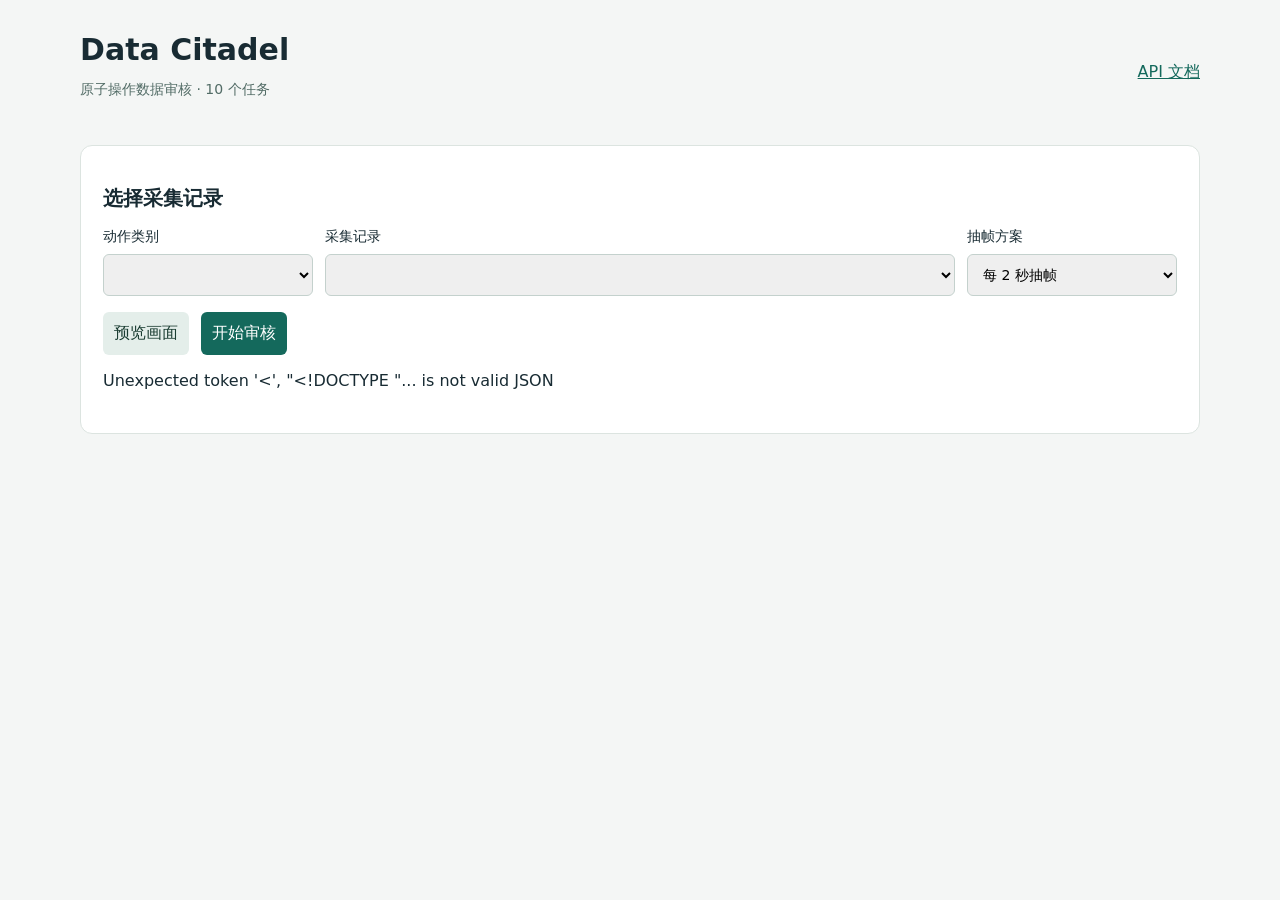
==== src/data_citadel/static/index.html @ f3dfd8e1 "feat: expose review web app CLI and evaluation reports Milestone 3: 121 tests passed including real " ====
<!doctype html>
<html lang="zh-CN">
<meta charset="utf-8">
<meta name="viewport" content="width=device-width,initial-scale=1">
<title>Data Citadel · 数据审核</title>
<style>
  :root{font-family:system-ui,sans-serif;color:#182b33;background:#f4f6f5}
  body{max-width:1120px;margin:auto;padding:32px 20px}
  header{display:flex;justify-content:space-between;align-items:center;margin-bottom:32px}
  h1{font-size:30px;margin:0}h2{font-size:20px}a{color:#14695c}
  .card{background:white;border:1px solid #dce4e0;border-radius:12px;padding:22px;margin:18px 0}
  .row{display:flex;gap:12px;flex-wrap:wrap;align-items:end}
  label{display:grid;gap:8px;flex:1;min-width:140px;font-size:14px}
  select,button{font:inherit;padding:11px;border-radius:6px;border:1px solid #c4d1cd}
  button{cursor:pointer;background:#14695c;color:white;border:0}button:disabled{opacity:.45}
  .secondary{background:#e4eeea;color:#193c31}.muted{color:#526c66;font-size:14px}
  #frames{display:grid;grid-template-columns:repeat(auto-fill,minmax(220px,1fr));gap:12px}
  figure{margin:0}img{width:100%;border-radius:6px}figcaption{font-size:13px;color:#526c66}
  pre{white-space:pre-wrap;overflow-wrap:anywhere;font-size:13px;max-height:500px;overflow:auto}
  #status{min-height:24px}#decision{font-size:22px;font-weight:600}
</style>
<header><div><h1>Data Citadel</h1><p class="muted">原子操作数据审核 · 10 个任务</p></div><a href="/docs">API 文档</a></header>
<main>
  <section class="card"><h2>选择采集记录</h2>
    <div class="row">
      <label>动作类别<select id="action"></select></label>
      <label style="flex:3">采集记录<select id="episode"></select></label>
      <label>抽帧方案<select id="strategy"><option value="uniform">每 2 秒抽帧</option><option value="keyframes">夹爪事件关键帧</option></select></label>
    </div>
    <p id="instruction"></p><p id="reference" class="muted"></p>
    <div class="row"><button id="preview" class="secondary">预览画面</button><button id="review">开始审核</button></div>
    <p id="status" role="status" aria-live="polite"></p>
  </section>
  <section class="card" id="result" hidden><h2>审核结果</h2><p id="decision"></p><p id="reason"></p><details><summary>证据与完整结果</summary><pre id="details"></pre></details></section>
  <section class="card" id="previewCard" hidden><h2>带时间戳的画面</h2><p id="samplingNote" class="muted"></p><div id="frames"></div></section>
</main>
<script>
  const $ = id => document.getElementById(id);
  let episodes = [];
  const verdicts = {correct:'正确 · ground truth 候选',incorrect:'发现问题',uncertain:'无法确认 · 需要人工复核'};
  async function api(path, options){
    const response = await fetch(path, options);
    const data = await response.json();
    if(!response.ok) throw new Error(typeof data.detail === 'string' ? data.detail : JSON.stringify(data.detail || data));
    return data;
  }
  function selection(){
    const item = episodes.find(item => item.episode_id === $('episode').value);
    $('instruction').textContent = item?.instruction || '';
    $('reference').textContent = item ? `任务 ${item.task_code} · 既有人工标签 ${item.reference_label || '未标注'}` : '';
    $('result').hidden = true; $('previewCard').hidden = true;
  }
  function filter(){
    $('episode').replaceChildren(...episodes.filter(item => item.action_id === $('action').value).map(item => new Option(item.episode_id, item.episode_id)));
    selection();
  }
  async function run(kind){
    if(!$('episode').value) return;
    $('preview').disabled = $('review').disabled = true;
    $('status').textContent = kind === 'review' ? '正在审核，模型分析可能需要几分钟…' : '正在解码并抽帧…';
    try {
      const id = $('episode').value, strategy = $('strategy').value;
      if(kind === 'review'){
        const result = await api('/v1/reviews', {method:'POST',headers:{'Content-Type':'application/json'},body:JSON.stringify({episode_id:id,strategy})});
        $('result').hidden = false; $('decision').textContent = verdicts[result.verdict];
        $('reason').textContent = result.reason; $('details').textContent = JSON.stringify(result,null,2);
      }else{
        const result = await api(`/v1/episodes/${id}/frames?strategy=${strategy}&interval_s=2`);
        $('previewCard').hidden = false;
        $('samplingNote').textContent = `时长 ${result.duration_s.toFixed(2)} 秒 · ${result.frames.length} 帧 ${result.warnings.join('；')}`;
        $('frames').replaceChildren(...result.frames.map(frame => {
          const figure = document.createElement('figure'), img = document.createElement('img'), caption = document.createElement('figcaption');
          img.src = frame.image; img.alt = `${frame.timestamp_s.toFixed(2)} 秒画面`; img.loading = 'lazy';
          caption.textContent = `${frame.timestamp_s.toFixed(2)} 秒`; figure.append(img, caption); return figure;
        }));
      }
      $('status').textContent = '完成';
    }catch(error){$('status').textContent = error.message;}
    finally{$('preview').disabled = $('review').disabled = false;}
  }
  $('action').addEventListener('change',filter); $('episode').addEventListener('change',selection);
  $('preview').addEventListener('click',()=>run('preview')); $('review').addEventListener('click',()=>run('review'));
  api('/v1/episodes').then(data=>{
    episodes = data;
    $('action').replaceChildren(...[...new Set(data.map(item=>item.action_id))].sort().map(id=>new Option(id,id)));
    filter(); $('status').textContent = `${episodes.length} 条本地采集记录`;
  }).catch(error=>{$('status').textContent=error.message;});
</script>
</html>
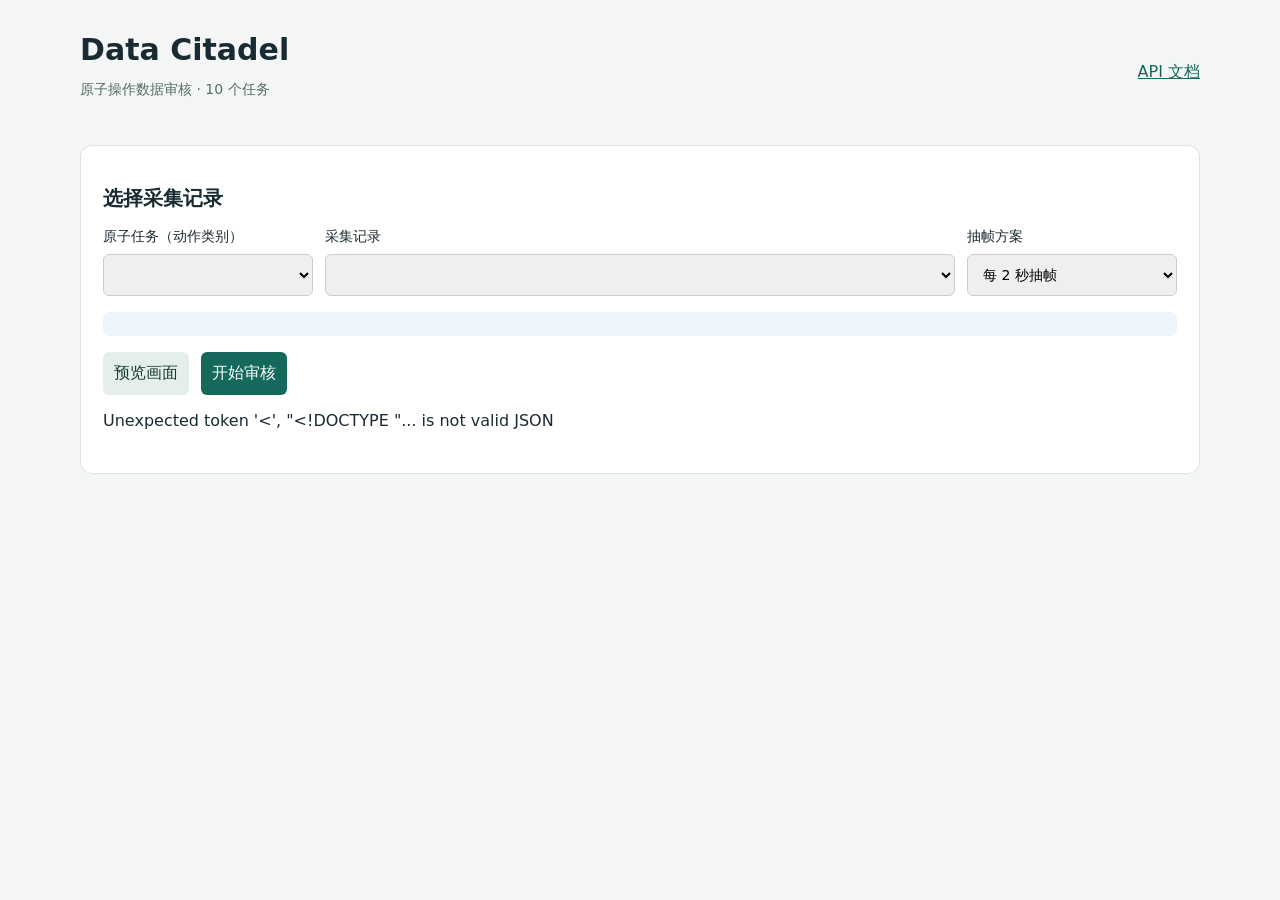
==== commit 8aa086f3: "fix: match atomic experts and show GT with one prediction Reuse source human approvals by action ID," ====
--- a/src/data_citadel/static/index.html
+++ b/src/data_citadel/static/index.html
@@ -18,26 +18,40 @@
   figure{margin:0}img{width:100%;border-radius:6px}figcaption{font-size:13px;color:#526c66}
   pre{white-space:pre-wrap;overflow-wrap:anywhere;font-size:13px;max-height:500px;overflow:auto}
   #status{min-height:24px}#decision{font-size:22px;font-weight:600}
+  .truth{background:#eef4fb;padding:12px;border-radius:6px}
 </style>
 <header><div><h1>Data Citadel</h1><p class="muted">原子操作数据审核 · 10 个任务</p></div><a href="/docs">API 文档</a></header>
 <main>
   <section class="card"><h2>选择采集记录</h2>
     <div class="row">
-      <label>动作类别<select id="action"></select></label>
+      <label>原子任务（动作类别）<select id="action"></select></label>
       <label style="flex:3">采集记录<select id="episode"></select></label>
       <label>抽帧方案<select id="strategy"><option value="uniform">每 2 秒抽帧</option><option value="keyframes">夹爪事件关键帧</option></select></label>
     </div>
-    <p id="instruction"></p><p id="reference" class="muted"></p>
+    <p id="instruction"></p><p id="reference" class="muted"></p><p id="groundTruth" class="truth"></p>
     <div class="row"><button id="preview" class="secondary">预览画面</button><button id="review">开始审核</button></div>
     <p id="status" role="status" aria-live="polite"></p>
   </section>
-  <section class="card" id="result" hidden><h2>审核结果</h2><p id="decision"></p><p id="reason"></p><details><summary>证据与完整结果</summary><pre id="details"></pre></details></section>
+  <section class="card" id="result" hidden><h2>模型审核结果</h2><p id="resultGroundTruth" class="truth"></p><p id="decision"></p><p id="reason"></p><p id="expertNote" class="muted"></p><details><summary>专家参考与 Qwen 任务判断</summary><ol id="expertList"></ol><p id="taskAssessment"></p></details><details><summary>证据与完整结果</summary><p id="qwenLabels" class="muted"></p><pre id="details"></pre></details></section>
   <section class="card" id="previewCard" hidden><h2>带时间戳的画面</h2><p id="samplingNote" class="muted"></p><div id="frames"></div></section>
 </main>
 <script>
   const $ = id => document.getElementById(id);
   let episodes = [];
-  const verdicts = {correct:'正确 · ground truth 候选',incorrect:'发现问题',uncertain:'无法确认 · 需要人工复核'};
+  const labelNames = {correct:'正确',incorrect:'错误',uncertain:'无法确认',data_missing:'数据缺失',blurred:'画面模糊',content_mismatch:'采集内容不符合要求',incomplete_action:'动作不完整',repeated_retry:'反复重试',retry_then_success:'反复重试',annotation_error:'标注信息错误',other:'其他问题'};
+  function labelText(label){
+    return `${labelNames[label] || label}（${label}）`;
+  }
+  function reviewLabel(assessment){
+    if(!assessment) return '未执行';
+    const errors = assessment.error_types ?? assessment.findings?.map(item => item.code) ?? [];
+    const label = assessment.verdict === 'incorrect' && errors.length ? errors[0] : assessment.verdict;
+    return labelText(label);
+  }
+  function groundTruthText(item){
+    const label = item?.reference_label;
+    return 'GT（Ground Truth，原人工审核标签）：' + (label ? labelText(label) : '未提供');
+  }
   async function api(path, options){
     const response = await fetch(path, options);
     const data = await response.json();
@@ -47,7 +61,8 @@
   function selection(){
     const item = episodes.find(item => item.episode_id === $('episode').value);
     $('instruction').textContent = item?.instruction || '';
-    $('reference').textContent = item ? `任务 ${item.task_code} · 既有人工标签 ${item.reference_label || '未标注'}` : '';
+    $('reference').textContent = item ? `原子任务 ${item.action_id} · 原始指令编号 ${item.task_code}` : '';
+    $('groundTruth').textContent = groundTruthText(item);
     $('result').hidden = true; $('previewCard').hidden = true;
   }
   function filter(){
@@ -57,13 +72,29 @@
   async function run(kind){
     if(!$('episode').value) return;
     $('preview').disabled = $('review').disabled = true;
+    $(kind === 'review' ? 'result' : 'previewCard').hidden = true;
     $('status').textContent = kind === 'review' ? '正在审核，模型分析可能需要几分钟…' : '正在解码并抽帧…';
     try {
       const id = $('episode').value, strategy = $('strategy').value;
       if(kind === 'review'){
         const result = await api('/v1/reviews', {method:'POST',headers:{'Content-Type':'application/json'},body:JSON.stringify({episode_id:id,strategy})});
-        $('result').hidden = false; $('decision').textContent = verdicts[result.verdict];
-        $('reason').textContent = result.reason; $('details').textContent = JSON.stringify(result,null,2);
+        $('result').hidden = false;
+        $('decision').textContent = 'Predict（最终审核标签）：' + reviewLabel(result);
+        $('resultGroundTruth').textContent = groundTruthText(episodes.find(item => item.episode_id === result.episode_id));
+        $('reason').textContent = result.reason;
+        $('expertNote').textContent = `专家参考：${result.provenance?.expert_ids?.length || 0}/5 条 · 按原子任务 ${result.action_id} 匹配`;
+        $('expertList').replaceChildren(...(result.provenance?.expert_tasks || []).map(expert => {
+          const item = document.createElement('li');
+          const frames = result.provenance?.expert_timestamps_s?.[expert.episode_id]?.length || 0;
+          item.textContent = `${expert.instruction} · ${frames} 帧 · ${expert.episode_id}`;
+          return item;
+        }));
+        const task = result.assessments?.task;
+        const qwenTask = result.provenance?.expert_ids?.length === 5 ? task : null;
+        $('qwenLabels').textContent = `Qwen 原始标签：通用 ${reviewLabel(result.assessments?.generic)}；任务 ${reviewLabel(qwenTask)}`;
+        const taskLabel = result.provenance?.expert_ids?.length === 5 ? 'Qwen 任务分项' : '任务分项（未调用 Qwen）';
+        $('taskAssessment').textContent = task ? `${taskLabel}（${task.verdict}）：${task.reason}；最终结论仍以上方严格审核结果为准。` : '任务审核尚未执行。';
+        $('details').textContent = JSON.stringify(result,null,2);
       }else{
         const result = await api(`/v1/episodes/${id}/frames?strategy=${strategy}&interval_s=2`);
         $('previewCard').hidden = false;
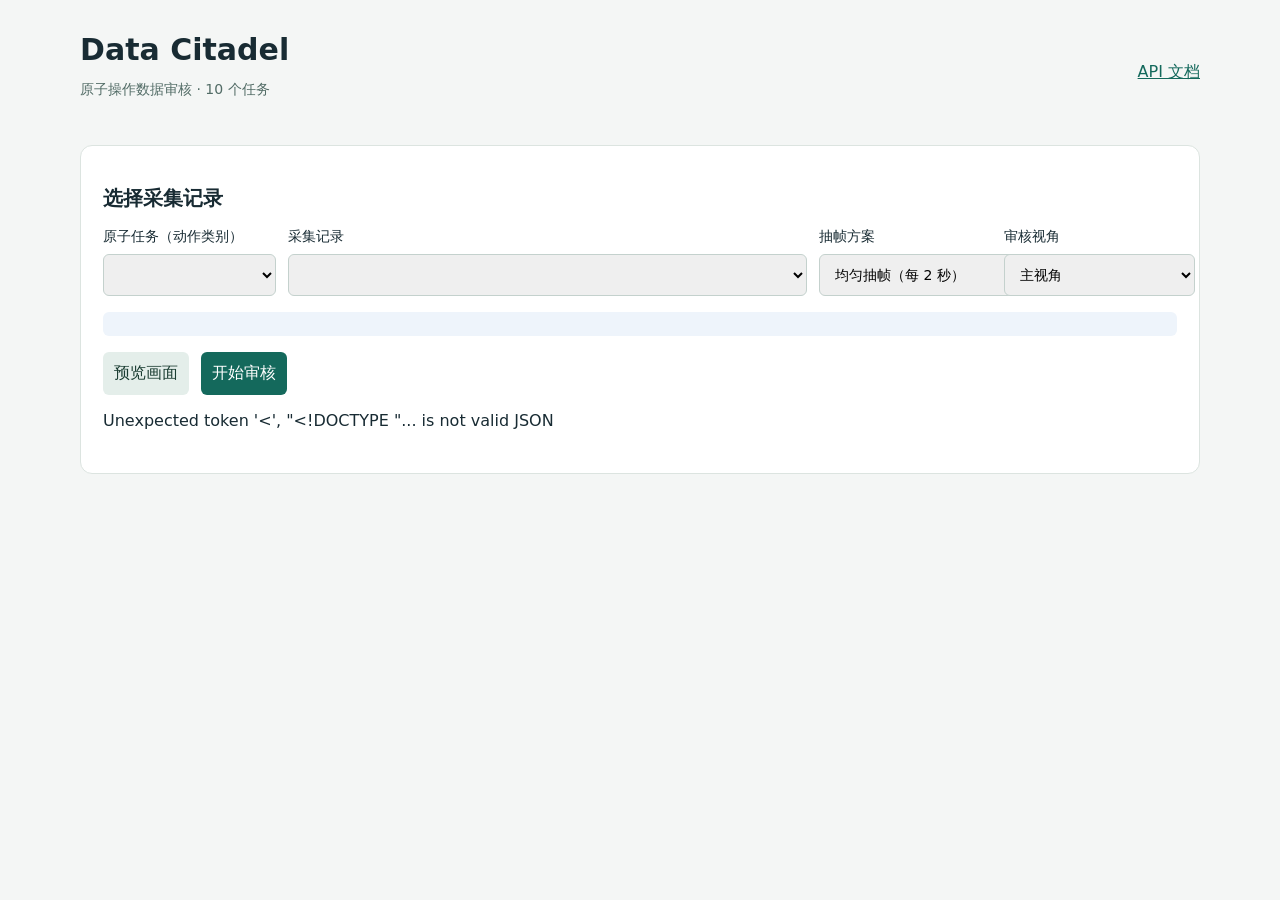
==== commit 15d30beb: "feat: add wrist-camera review and per-view video previews" ====
--- a/src/data_citadel/static/index.html
+++ b/src/data_citadel/static/index.html
@@ -14,7 +14,11 @@
   select,button{font:inherit;padding:11px;border-radius:6px;border:1px solid #c4d1cd}
   button{cursor:pointer;background:#14695c;color:white;border:0}button:disabled{opacity:.45}
   .secondary{background:#e4eeea;color:#193c31}.muted{color:#526c66;font-size:14px}
-  #frames{display:grid;grid-template-columns:repeat(auto-fill,minmax(220px,1fr));gap:12px}
+  #frames{display:grid;grid-template-columns:repeat(3,minmax(0,1fr));gap:18px}
+  .camera-view{min-width:0}.camera-view h3{font-size:17px}.camera-view video{width:100%;background:#111;border-radius:6px}
+  .view-frames{display:grid;grid-template-columns:repeat(auto-fill,minmax(110px,1fr));gap:10px;margin-top:14px}
+  .frame-link{display:block;width:100%;padding:0;background:transparent;color:inherit;text-align:left}
+  @media(max-width:760px){#frames{grid-template-columns:1fr}}
   figure{margin:0}img{width:100%;border-radius:6px}figcaption{font-size:13px;color:#526c66}
   pre{white-space:pre-wrap;overflow-wrap:anywhere;font-size:13px;max-height:500px;overflow:auto}
   #status{min-height:24px}#decision{font-size:22px;font-weight:600}
@@ -26,18 +30,20 @@
     <div class="row">
       <label>原子任务（动作类别）<select id="action"></select></label>
       <label style="flex:3">采集记录<select id="episode"></select></label>
-      <label>抽帧方案<select id="strategy"><option value="uniform">每 2 秒抽帧</option><option value="keyframes">夹爪事件关键帧</option></select></label>
+      <label>抽帧方案<select id="strategy"><option value="uniform">均匀抽帧（每 2 秒）</option><option value="keyframes">夹爪事件优先（可回退均匀）</option></select></label>
+      <label>审核视角<select id="reviewMode"><option value="main">主视角</option><option value="main_wrist">主视角 + 双腕（实验）</option></select></label>
     </div>
     <p id="instruction"></p><p id="reference" class="muted"></p><p id="groundTruth" class="truth"></p>
     <div class="row"><button id="preview" class="secondary">预览画面</button><button id="review">开始审核</button></div>
     <p id="status" role="status" aria-live="polite"></p>
   </section>
   <section class="card" id="result" hidden><h2>模型审核结果</h2><p id="resultGroundTruth" class="truth"></p><p id="decision"></p><p id="reason"></p><p id="expertNote" class="muted"></p><details><summary>专家参考与 Qwen 任务判断</summary><ol id="expertList"></ol><p id="taskAssessment"></p></details><details><summary>证据与完整结果</summary><p id="qwenLabels" class="muted"></p><pre id="details"></pre></details></section>
-  <section class="card" id="previewCard" hidden><h2>带时间戳的画面</h2><p id="samplingNote" class="muted"></p><div id="frames"></div></section>
+  <section class="card" id="previewCard" hidden><h2>三路视频与抽样帧</h2><p id="samplingNote" class="muted"></p><div id="frames"></div></section>
 </main>
 <script>
   const $ = id => document.getElementById(id);
-  let episodes = [];
+  let episodes = [], previewVersion = 0;
+  const viewNames = {main:'主视角',left_wrist:'左腕 Wrist',right_wrist:'右腕 Wrist'};
   const labelNames = {correct:'正确',incorrect:'错误',uncertain:'无法确认',data_missing:'数据缺失',blurred:'画面模糊',content_mismatch:'采集内容不符合要求',incomplete_action:'动作不完整',repeated_retry:'反复重试',retry_then_success:'反复重试',annotation_error:'标注信息错误',other:'其他问题'};
   function labelText(label){
     return `${labelNames[label] || label}（${label}）`;
@@ -58,12 +64,73 @@
     if(!response.ok) throw new Error(typeof data.detail === 'string' ? data.detail : JSON.stringify(data.detail || data));
     return data;
   }
+  function clearPreview(){
+    previewVersion++;
+    $('frames').querySelectorAll('video').forEach(video => {
+      video.pause(); video.onloadedmetadata = null;
+      video.removeAttribute('src'); video.load();
+    });
+    $('frames').replaceChildren();
+    $('previewCard').hidden = true;
+    return previewVersion;
+  }
+  function seekFrame(video, timestamp, start){
+    const seek = () => {
+      video.onloadedmetadata = null;
+      video.currentTime = Math.max(0, timestamp - start);
+      video.pause();
+    };
+    video.pause();
+    if(video.readyState >= 1) seek();
+    else {video.onloadedmetadata = seek; video.load();}
+  }
+  function renderPreview(result){
+    $('previewCard').hidden = false;
+    const method = result.strategy === 'keyframes' ? '事件优先抽帧（可能回退均匀）' : '均匀抽帧';
+    $('samplingNote').textContent = method + ' · 时长 ' + result.duration_s.toFixed(2) + ' 秒 · ' + result.frames.length + ' 帧 ' + result.warnings.join('；');
+    $('frames').replaceChildren(...Object.entries(viewNames).map(([view, title]) => {
+      const section = document.createElement('section'), heading = document.createElement('h3');
+      section.className = 'camera-view'; section.dataset.view = view;
+      heading.textContent = title; section.append(heading);
+      const source = result.videos?.[view];
+      let video;
+      if(source?.url){
+        video = document.createElement('video');
+        video.controls = true; video.preload = 'none'; video.src = source.url;
+        video.title = title + ' · 对应视频'; video.dataset.view = view;
+        const failure = document.createElement('p');
+        failure.className = 'muted'; failure.hidden = true;
+        failure.textContent = title + '：对应视频载入失败，请重试。';
+        video.addEventListener('error', () => {failure.hidden = false;});
+        section.append(video, failure);
+      }else{
+        const unavailable = document.createElement('p');
+        unavailable.className = 'muted'; unavailable.textContent = '该路对应视频不可用。'; section.append(unavailable);
+      }
+      const frames = result.frames.filter(frame => frame.view === view);
+      const grid = document.createElement('div'); grid.className = 'view-frames';
+      grid.append(...frames.map(frame => {
+        const figure = document.createElement('figure'), jump = document.createElement('button');
+        const img = document.createElement('img'), caption = document.createElement('figcaption');
+        img.src = frame.image; img.alt = title + ' ' + frame.timestamp_s.toFixed(2) + ' 秒画面'; img.loading = 'lazy';
+        jump.className = 'frame-link'; jump.type = 'button';
+        jump.disabled = !video || !Number.isFinite(source.start_s);
+        jump.addEventListener('click', () => seekFrame(video, frame.timestamp_s, source.start_s));
+        caption.textContent = frame.timestamp_s.toFixed(2) + ' 秒';
+        jump.append(img); figure.append(jump, caption); return figure;
+      }));
+      if(!frames.length && video) grid.textContent = '该路暂无抽样帧。';
+      section.append(grid); return section;
+    }));
+  }
   function selection(){
     const item = episodes.find(item => item.episode_id === $('episode').value);
     $('instruction').textContent = item?.instruction || '';
     $('reference').textContent = item ? `原子任务 ${item.action_id} · 原始指令编号 ${item.task_code}` : '';
     $('groundTruth').textContent = groundTruthText(item);
-    $('result').hidden = true; $('previewCard').hidden = true;
+    $('result').hidden = true;
+    clearPreview();
+    $('status').textContent = '';
   }
   function filter(){
     $('episode').replaceChildren(...episodes.filter(item => item.action_id === $('action').value).map(item => new Option(item.episode_id, item.episode_id)));
@@ -72,12 +139,13 @@
   async function run(kind){
     if(!$('episode').value) return;
     $('preview').disabled = $('review').disabled = true;
-    $(kind === 'review' ? 'result' : 'previewCard').hidden = true;
+    const previewRequest = kind === 'preview' ? clearPreview() : null;
+    if(kind === 'review') $('result').hidden = true;
     $('status').textContent = kind === 'review' ? '正在审核，模型分析可能需要几分钟…' : '正在解码并抽帧…';
     try {
       const id = $('episode').value, strategy = $('strategy').value;
       if(kind === 'review'){
-        const result = await api('/v1/reviews', {method:'POST',headers:{'Content-Type':'application/json'},body:JSON.stringify({episode_id:id,strategy})});
+        const result = await api('/v1/reviews', {method:'POST',headers:{'Content-Type':'application/json'},body:JSON.stringify({episode_id:id,strategy,camera_mode:$('reviewMode').value})});
         $('result').hidden = false;
         $('decision').textContent = 'Predict（最终审核标签）：' + reviewLabel(result);
         $('resultGroundTruth').textContent = groundTruthText(episodes.find(item => item.episode_id === result.episode_id));
@@ -96,18 +164,14 @@
         $('taskAssessment').textContent = task ? `${taskLabel}（${task.verdict}）：${task.reason}；最终结论仍以上方严格审核结果为准。` : '任务审核尚未执行。';
         $('details').textContent = JSON.stringify(result,null,2);
       }else{
-        const result = await api(`/v1/episodes/${id}/frames?strategy=${strategy}&interval_s=2`);
-        $('previewCard').hidden = false;
-        $('samplingNote').textContent = `时长 ${result.duration_s.toFixed(2)} 秒 · ${result.frames.length} 帧 ${result.warnings.join('；')}`;
-        $('frames').replaceChildren(...result.frames.map(frame => {
-          const figure = document.createElement('figure'), img = document.createElement('img'), caption = document.createElement('figcaption');
-          img.src = frame.image; img.alt = `${frame.timestamp_s.toFixed(2)} 秒画面`; img.loading = 'lazy';
-          caption.textContent = `${frame.timestamp_s.toFixed(2)} 秒`; figure.append(img, caption); return figure;
-        }));
+        const result = await api('/v1/episodes/' + id + '/frames?strategy=' + strategy + '&interval_s=2&camera_mode=main_wrist');
+        if(previewRequest !== previewVersion) return;
+        renderPreview(result);
       }
       $('status').textContent = '完成';
-    }catch(error){$('status').textContent = error.message;}
-    finally{$('preview').disabled = $('review').disabled = false;}
+    }catch(error){
+      if(kind !== 'preview' || previewRequest === previewVersion) $('status').textContent = error.message;
+    }finally{$('preview').disabled = $('review').disabled = false;}
   }
   $('action').addEventListener('change',filter); $('episode').addEventListener('change',selection);
   $('preview').addEventListener('click',()=>run('preview')); $('review').addEventListener('click',()=>run('review'));
